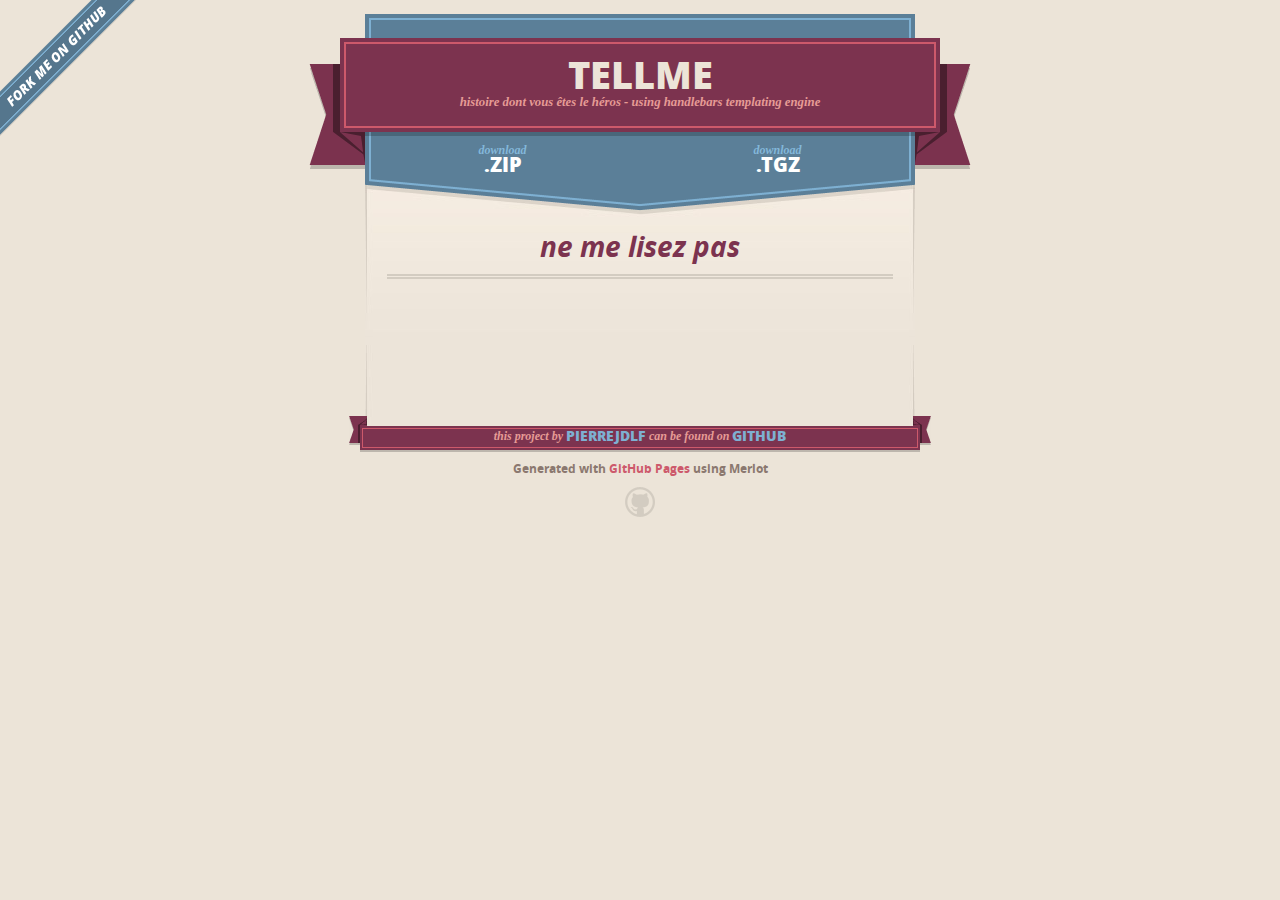
==== index.html @ 94dc4f62 "Create gh-pages branch via GitHub" ====
<!DOCTYPE html>
<html>
  <head>
    <meta charset='utf-8'>
    <meta http-equiv="X-UA-Compatible" content="chrome=1">
    <meta name="viewport" content="width=640" />

    <link rel="stylesheet" href="stylesheets/core.css" media="screen"/>
    <link rel="stylesheet" href="stylesheets/mobile.css" media="handheld, only screen and (max-device-width:640px)"/>
    <link rel="stylesheet" href="stylesheets/pygment_trac.css"/>

    <script type="text/javascript" src="javascripts/modernizr.js"></script>
    <script type="text/javascript" src="https://ajax.googleapis.com/ajax/libs/jquery/1.7.1/jquery.min.js"></script>
    <script type="text/javascript" src="javascripts/headsmart.min.js"></script>
    <script type="text/javascript">
      $(document).ready(function () {
        $('#main_content').headsmart()
      })
    </script>
    <title>Tellme by pierrejdlf</title>
  </head>

  <body>
    <a id="forkme_banner" href="https://github.com/pierrejdlf/tellme">View on GitHub</a>
    <div class="shell">

      <header>
        <span class="ribbon-outer">
          <span class="ribbon-inner">
            <h1>Tellme</h1>
            <h2>histoire dont vous êtes le héros - using handlebars templating engine</h2>
          </span>
          <span class="left-tail"></span>
          <span class="right-tail"></span>
        </span>
      </header>

      <section id="downloads">
        <span class="inner">
          <a href="https://github.com/pierrejdlf/tellme/zipball/master" class="zip"><em>download</em> .ZIP</a><a href="https://github.com/pierrejdlf/tellme/tarball/master" class="tgz"><em>download</em> .TGZ</a>
        </span>
      </section>


      <span class="banner-fix"></span>


      <section id="main_content">
        <h1>ne me lisez pas</h1>
      </section>

      <footer>
        <span class="ribbon-outer">
          <span class="ribbon-inner">
            <p>this project by <a href="https://github.com/pierrejdlf">pierrejdlf</a> can be found on <a href="https://github.com/pierrejdlf/tellme">GitHub</a></p>
          </span>
          <span class="left-tail"></span>
          <span class="right-tail"></span>
        </span>
        <p>Generated with <a href="http://pages.github.com">GitHub Pages</a> using Merlot</p>
        <span class="octocat"></span>
      </footer>

    </div>

    
  </body>
</html>
---- stylesheets/core.css ----
@import url("screen.css");
@import url("non-screen.css") handheld;
@import url("non-screen.css") only screen and (max-device-width:640px);
---- stylesheets/mobile.css ----
/* Generated by Font Squirrel (http://www.fontsquirrel.com) on February 9, 2012 */


@font-face {
  font-family: 'Open Sans';
  src: url('../fonts/opensans-regular-webfont.eot');
  src: url('../fonts/opensans-regular-webfont.eot?#iefix') format('embedded-opentype'),
       url('../fonts/opensans-regular-webfont.woff') format('woff'),
       url('../fonts/opensans-regular-webfont.ttf') format('truetype'),
       url('../fonts/opensans-regular-webfont.svg#OpenSansRegular') format('svg');
  font-weight: normal;
  font-style: normal;
}

@font-face {
  font-family: 'Open Sans';
  src: url('../fonts/opensans-italic-webfont.eot');
  src: url('../fonts/opensans-italic-webfont.eot?#iefix') format('embedded-opentype'),
       url('../fonts/opensans-italic-webfont.woff') format('woff'),
       url('../fonts/opensans-italic-webfont.ttf') format('truetype'),
       url('../fonts/opensans-italic-webfont.svg#OpenSansItalic') format('svg');
  font-weight: normal;
  font-style: italic;
}

@font-face {
  font-family: 'Open Sans';
  src: url('../fonts/opensans-bold-webfont.eot');
  src: url('../fonts/opensans-bold-webfont.eot?#iefix') format('embedded-opentype'),
       url('../fonts/opensans-bold-webfont.woff') format('woff'),
       url('../fonts/opensans-bold-webfont.ttf') format('truetype'),
       url('../fonts/opensans-bold-webfont.svg#OpenSansBold') format('svg');
  font-weight: bold;
  font-style: normal;
}

@font-face {
  font-family: 'Open Sans';
  src: url('../fonts/opensans-bolditalic-webfont.eot');
  src: url('../fonts/opensans-bolditalic-webfont.eot?#iefix') format('embedded-opentype'),
       url('../fonts/opensans-bolditalic-webfont.woff') format('woff'),
       url('../fonts/opensans-bolditalic-webfont.ttf') format('truetype'),
       url('../fonts/opensans-bolditalic-webfont.svg#OpenSansBoldItalic') format('svg');
  font-weight: bold;
  font-style: italic;
}

@font-face {
  font-family: 'Open Sans';
  src: url('../fonts/opensans-extrabold-webfont.eot');
  src: url('../fonts/opensans-extrabold-webfont.eot?#iefix') format('embedded-opentype'),
       url('../fonts/opensans-extrabold-webfont.woff') format('woff'),
       url('../fonts/opensans-extrabold-webfont.ttf') format('truetype'),
       url('../fonts/opensans-extrabold-webfont.svg#OpenSansExtrabold') format('svg');
  font-weight: bolder;
  font-style: normal;
}


/* http://meyerweb.com/eric/tools/css/reset/ 
   v2.0 | 20110126
   License: none (public domain)
*/

html, body, div, span, applet, object, iframe,
h1, h2, h3, h4, h5, h6, p, blockquote, pre,
a, abbr, acronym, address, big, cite, code,
del, dfn, em, img, ins, kbd, q, s, samp,
small, strike, strong, sub, sup, tt, var,
b, u, i, center,
dl, dt, dd, ol, ul, li,
fieldset, form, label, legend,
table, caption, tbody, tfoot, thead, tr, th, td,
article, aside, canvas, details, embed, 
figure, figcaption, footer, header, hgroup, 
menu, nav, output, ruby, section, summary,
time, mark, audio, video {
  margin: 0;
  padding: 0;
  border: 0;
  font-size: 100%;
  font: inherit;
  vertical-align: baseline;
}
/* HTML5 display-role reset for older browsers */
article, aside, details, figcaption, figure, 
footer, header, hgroup, menu, nav, section {
  display: block;
}
body {
  line-height: 1;
}
ol, ul {
  list-style: none;
}
blockquote, q {
  quotes: none;
}
blockquote:before, blockquote:after,
q:before, q:after {
  content: '';
  content: none;
}
table {
  border-collapse: collapse;
  border-spacing: 0;
}

header, footer, section {
  display: block;
  position: relative;
}

/* STYLES */

div.shell {
  display: block;
  width: 640px;
  margin: 0 auto;
}

a#forkme_banner {
  display: none;
}

/* header */

header {
  position: relative;
  z-index: 2;
  margin: 0;
  max-width: 640px;
  top: 51px;
}

header span.ribbon-inner {
  position: relative;
  display: block;
  background-color: #cd596b;
  border: 8px solid #7c334f;
  padding: 6px;
  z-index: 1;
}

header span.left-tail, header span.right-tail {
  position: relative;
  display: block;
  width: 19px;
  height: 10px;
  background: transparent url(../images/ribbon-tail-sprite-2x.png) 0 0 no-repeat;
  position: absolute;
  bottom: -10px;
  z-index: 0;
}

header span.left-tail {
  background-position: 0 0;
  left: 0;
}

header span.right-tail {
  background-position: -19px 0;
  right: 0;
}

header h1 {
  background-color: #7c334f;
  font-size: 2em;
  font-weight: bolder;
  font-style: normal;
  text-transform: uppercase;
  color: #ece4d8;
  text-align: center;
  line-height:1;  
  padding: 14px 20px 0;
}

header h2 {
  background-color: #7c334f;
  font: bold italic .85em/1.5 Georgia, Times, “Times New Roman”, serif;
  color: #e69b95;
  padding-bottom: 14px;
  margin-top: -3px;
  text-align: center;
}

section#downloads {
  position: relative;
  display: block;
  height: 171px;
  width: 602px;
  padding-bottom: 150px;
  margin: 51px auto -250px;
  z-index: 1;
  background: transparent url(../images/shield.png) center 0 no-repeat;
}

section#downloads a {
  display: none;
}

span.banner-fix {
  background: transparent url(../images/shield-fallback.png) center top no-repeat;
  display: block;
  height: 31px;
  position: absolute;
  width: 640px;
  top: 20px;

}

section#main_content {
  z-index: 2;
  padding: 20px 40px 0;
  min-height:185px;
}

/* footer */

footer {
  background: none;
  padding-top: 104px;
  margin: -94px auto 40px;
  max-width:640px;
  text-align: center;
}

footer span.ribbon-outer {
  display: block;
  position: relative;
  border-bottom: 2px solid #bdb6ad;
}

footer span.ribbon-inner {
  position: relative;
  display: block;
  background-color: #cd596b;
  border: 8px solid #7c334f;
  padding: 6px;
  z-index: 1;
}

footer p {
  font-family: 'Open Sans', sans-serif;
  font-weight: bold;
  font-size: .6em;
  color: #8b786f;
}

footer a {
  color: #cd596b;
}

footer span.ribbon-inner p {
  background-color: #7c334f;
  margin: 0;
  color: #e69b95;
  font: bold italic 22px/1 Georgia, Times, “Times New Roman”, serif;
  height: auto;
  line-height: 1.1;
  padding: 20px 0px 10px;
}

footer span.ribbon-inner a {
  display: block;
  position: relative;
  bottom: 0;
  color: #7eb0d2;
  font-family: 'Open Sans', sans-serif;
  text-transform: uppercase;
  font-style: normal;
  font-weight: bolder;
  font-size: 38px;
  padding-bottom: 10px;
}

footer span.ribbon-inner a:hover {
  color: #7eb0d2;
}

footer span.left-tail, footer span.right-tail {
  position: relative;
  display: block;
  width: 23px;
  height: 126px;
  background: transparent url(../images/small-ribbon-tail-sprite-2x.png) 0 0 no-repeat;
  position: absolute;
  top: -126px;
  z-index: 0;
}

footer span.left-tail {
  background-position: 0 0;
  left: 0;
}

footer span.right-tail {
  background-position: -23px 0;
  right: 0;
}

footer span.octocat {
  background: transparent url(../images/octocat-2x.png) 0 0 no-repeat;
  display: block;
  width: 60px;
  height: 60px;
  margin: 20px auto 0;}

/* content */

body {
  background: #ece4d8;
  font: normal normal 30px/1.5 Georgia, Palatino,” Palatino Linotype”, Times, “Times New Roman”, serif;
  color: #544943;
  -webkit-font-smoothing: antialiased;
}

a, a:hover {
  color: #417090;
}

a {
  text-decoration: none;
}

a:hover {
  text-decoration: underline;
}

h1,h2,h3,h4,h5,h6 {
  font-family: 'Open Sans', sans-serif;
  font-weight: bold;
}

p {
  margin: .7em 0 0;
}

strong {
  font-weight: bold;
}

em {
  font-style: italic;
}

ol {
  margin: .7em 0;
  list-style-type: decimal;
  padding-left: 1.35em;
}

ul {
  margin: .7em 0;
  padding-left: 1.35em;
}

ul li {
  padding-left: 20px;
  background: transparent url(../images/chevron-2x.png) left 15px no-repeat;
}

blockquote {
  font-family: 'Open Sans', sans-serif;
  margin: 20px 0;
  color: #8b786f;
  padding-left: 1.35em;
  background: transparent url('../images/blockquote-gfx-2x.png') 0 8px no-repeat;
}

img {
  -webkit-box-shadow: 0px 4px 0px #bdb6ad;
  -moz-box-shadow: 0px 4px 0px #bdb6ad;
  box-shadow: 0px 4px 0px #bdb6ad;
  border: 4px solid #fff6e9;
  max-width: 556px;
}

hr {
  border: none;
  outline: none;
  height: 42px;
  background: transparent url('../images/hr-2x.jpg') center center repeat-x;
  margin: 0 0 20px;
}

code {
  background: #fff6e9;
  font: normal normal .9em/1.7 "Lucida Sans Typewriter", "Lucida Console", Monaco, "Bitstream Vera Sans Mono", monospace;
  padding: 0 5px 1px;
}

pre {
  margin: 10px 0 20px;
  padding: .7em;
  background: #fff6e9;
  border-bottom: 4px solid #bdb6ad;
  font: normal normal .9em/1.7 "Lucida Sans Typewriter", "Lucida Console", Monaco, "Bitstream Vera Sans Mono", monospace;
  overflow: auto;
}

table {
  background: #fff6e9;
  display: table;
  width: 100%;
  border-collapse: separate;
  border-bottom: 4px solid #bdb6ad;
  margin: 10px 0;
}

tr {
  display: table-row;
}

th {
  display: table-cell;
  padding: 2px 10px;
  border: solid #ece4d8;
  border-width: 0 4px 4px 0;
  color: #cd596b;
  font-family: 'Open Sans', sans-serif;
  font-weight: bold;
  font-size: .85em;
}

td {
  display: table-cell;
  padding: 0 .7em;
  border: solid #ece4d8;
  border-width: 0 4px 4px 0;
}

td:last-child, th:last-child {
  border-right: none;
}

tr:last-child td {
  border-bottom: none;
}

dl {
  margin: .7em 0 20px;
}

dt {
  font-family: 'Open Sans', sans-serif;
  font-weight: bold;
}

dd {
  padding-left: 1.35em;
}

dd p:first-child {
  margin-top: 0;
}

/* Content based headers */

#main_content > .header-level-1:first-child,
#main_content > .header-level-2:first-child,
#main_content > .header-level-3:first-child,
#main_content > .header-level-4:first-child,
#main_content > .header-level-5:first-child,
#main_content > .header-level-6:first-child {
  margin-top: 0;
}

.header-level-1 {
  font-size: 1.85em;
  border-bottom: .2em double #d3ccc1;
  color: #7c334f;
  text-align: center;
  font-style: italic;
  margin: 1.1em 0 .38em;
  line-height: 1.2;
  padding-bottom: 10px
}

.header-level-2 {
  font-size: 1.58em;
  color: #7c334f;
  margin: .95em 0 .5em;
  border-bottom: .1em solid #D3CCC1;
  line-height: 1.2;
  padding-bottom: 10px
}

.header-level-3 {
  margin: 20px 0 10px;
  font-size: 1.45em;
}

.header-level-4 {
  margin: .6em 0;
  font-size: 1.2em;
  color: #cd596b;
}

.header-level-5 {
  margin: .7em 0;
  font-size: 1em;
  color: #8b786f;
}

.header-level-6 {
  margin: .8em 0;
  font-size: .85em;
  font-style: italic;
}
---- stylesheets/pygment_trac.css ----
.highlight  { background: #ffffff; }
.highlight .c { color: #999988; font-style: italic } /* Comment */
.highlight .err { color: #a61717; background-color: #e3d2d2 } /* Error */
.highlight .k { font-weight: bold } /* Keyword */
.highlight .o { font-weight: bold } /* Operator */
.highlight .cm { color: #999988; font-style: italic } /* Comment.Multiline */
.highlight .cp { color: #999999; font-weight: bold } /* Comment.Preproc */
.highlight .c1 { color: #999988; font-style: italic } /* Comment.Single */
.highlight .cs { color: #999999; font-weight: bold; font-style: italic } /* Comment.Special */
.highlight .gd { color: #000000; background-color: #ffdddd } /* Generic.Deleted */
.highlight .gd .x { color: #000000; background-color: #ffaaaa } /* Generic.Deleted.Specific */
.highlight .ge { font-style: italic } /* Generic.Emph */
.highlight .gr { color: #aa0000 } /* Generic.Error */
.highlight .gh { color: #999999 } /* Generic.Heading */
.highlight .gi { color: #000000; background-color: #ddffdd } /* Generic.Inserted */
.highlight .gi .x { color: #000000; background-color: #aaffaa } /* Generic.Inserted.Specific */
.highlight .go { color: #888888 } /* Generic.Output */
.highlight .gp { color: #555555 } /* Generic.Prompt */
.highlight .gs { font-weight: bold } /* Generic.Strong */
.highlight .gu { color: #800080; font-weight: bold; } /* Generic.Subheading */
.highlight .gt { color: #aa0000 } /* Generic.Traceback */
.highlight .kc { font-weight: bold } /* Keyword.Constant */
.highlight .kd { font-weight: bold } /* Keyword.Declaration */
.highlight .kn { font-weight: bold } /* Keyword.Namespace */
.highlight .kp { font-weight: bold } /* Keyword.Pseudo */
.highlight .kr { font-weight: bold } /* Keyword.Reserved */
.highlight .kt { color: #445588; font-weight: bold } /* Keyword.Type */
.highlight .m { color: #009999 } /* Literal.Number */
.highlight .s { color: #d14 } /* Literal.String */
.highlight .na { color: #008080 } /* Name.Attribute */
.highlight .nb { color: #0086B3 } /* Name.Builtin */
.highlight .nc { color: #445588; font-weight: bold } /* Name.Class */
.highlight .no { color: #008080 } /* Name.Constant */
.highlight .ni { color: #800080 } /* Name.Entity */
.highlight .ne { color: #990000; font-weight: bold } /* Name.Exception */
.highlight .nf { color: #990000; font-weight: bold } /* Name.Function */
.highlight .nn { color: #555555 } /* Name.Namespace */
.highlight .nt { color: #000080 } /* Name.Tag */
.highlight .nv { color: #008080 } /* Name.Variable */
.highlight .ow { font-weight: bold } /* Operator.Word */
.highlight .w { color: #bbbbbb } /* Text.Whitespace */
.highlight .mf { color: #009999 } /* Literal.Number.Float */
.highlight .mh { color: #009999 } /* Literal.Number.Hex */
.highlight .mi { color: #009999 } /* Literal.Number.Integer */
.highlight .mo { color: #009999 } /* Literal.Number.Oct */
.highlight .sb { color: #d14 } /* Literal.String.Backtick */
.highlight .sc { color: #d14 } /* Literal.String.Char */
.highlight .sd { color: #d14 } /* Literal.String.Doc */
.highlight .s2 { color: #d14 } /* Literal.String.Double */
.highlight .se { color: #d14 } /* Literal.String.Escape */
.highlight .sh { color: #d14 } /* Literal.String.Heredoc */
.highlight .si { color: #d14 } /* Literal.String.Interpol */
.highlight .sx { color: #d14 } /* Literal.String.Other */
.highlight .sr { color: #009926 } /* Literal.String.Regex */
.highlight .s1 { color: #d14 } /* Literal.String.Single */
.highlight .ss { color: #990073 } /* Literal.String.Symbol */
.highlight .bp { color: #999999 } /* Name.Builtin.Pseudo */
.highlight .vc { color: #008080 } /* Name.Variable.Class */
.highlight .vg { color: #008080 } /* Name.Variable.Global */
.highlight .vi { color: #008080 } /* Name.Variable.Instance */
.highlight .il { color: #009999 } /* Literal.Number.Integer.Long */

.type-csharp .highlight .k { color: #0000FF }
.type-csharp .highlight .kt { color: #0000FF }
.type-csharp .highlight .nf { color: #000000; font-weight: normal }
.type-csharp .highlight .nc { color: #2B91AF }
.type-csharp .highlight .nn { color: #000000 }
.type-csharp .highlight .s { color: #A31515 }
.type-csharp .highlight .sc { color: #A31515 }
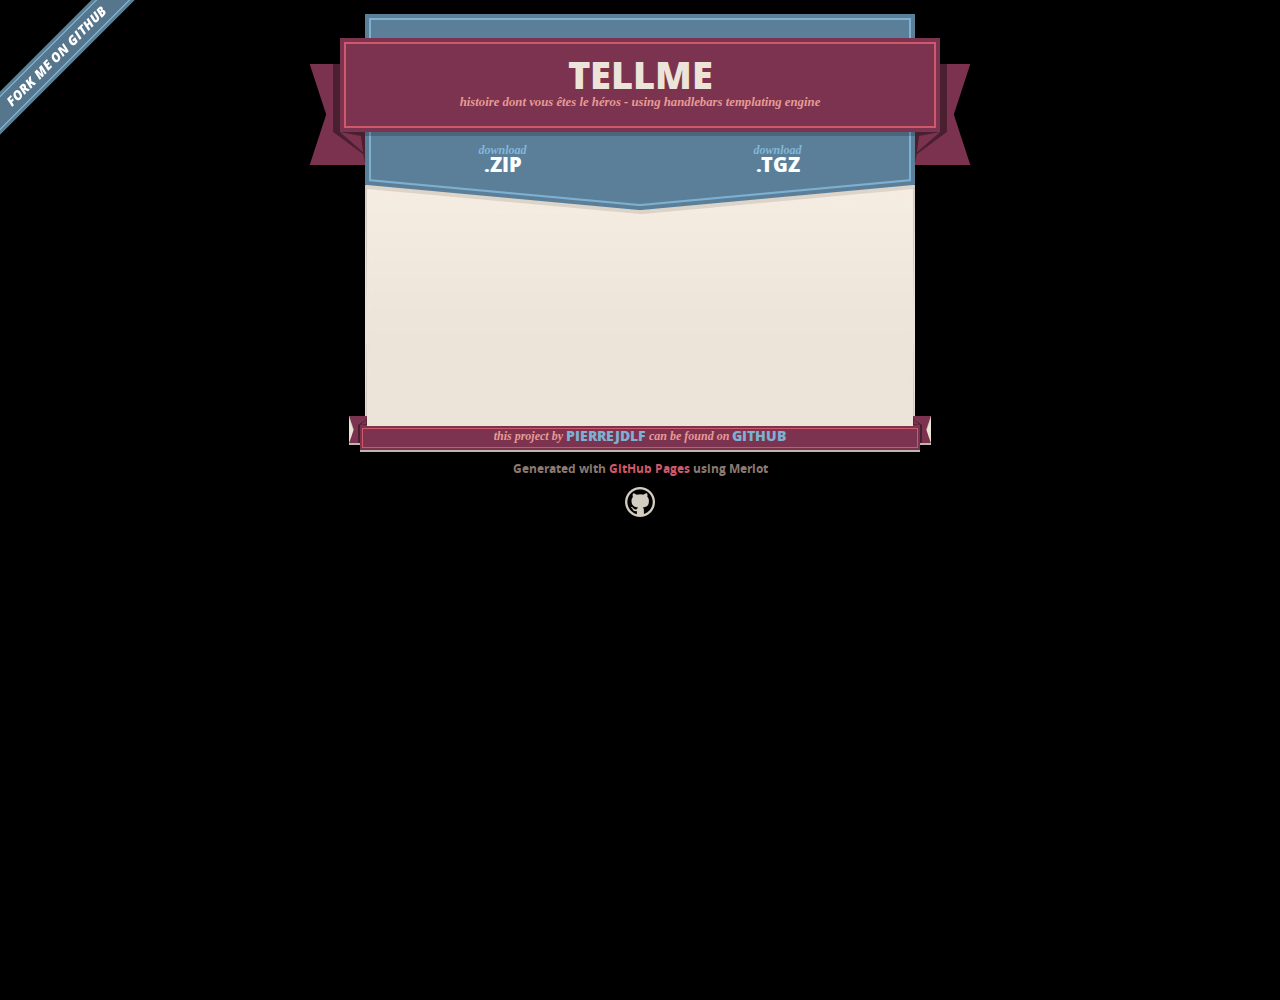
==== commit 1f9d0fd0: "as page is better" ====
--- a/index.html
+++ b/index.html
@@ -17,7 +17,18 @@
         $('#main_content').headsmart()
       })
     </script>
-    <title>Tellme by pierrejdlf</title>
+	
+	<!-- =============================== -->
+	<title>tell me please</title>
+	<!--<link href='http://fonts.googleapis.com/css?family=Scada' rel='stylesheet' type='text/css'/>-->
+	<link href='http://fonts.googleapis.com/css?family=Port+Lligat+Slab' rel='stylesheet' type='text/css'>
+	<link href="tellme.css" rel="stylesheet" type="text/css"/>
+	<!--<script language="javascript" src="/underscore.js" type="text/javascript"></script>-->
+	<script language="javascript" src="lib/jquery-1.8.1.min.js" type="text/javascript"></script>
+	<script language="javascript" src="lib/handlebars-1.0.rc.1.js" type="text/javascript"></script>
+	<script language="javascript" src="tellme.js" type="text/javascript"></script>
+	<!-- =============================== -->
+	
   </head>
 
   <body>
@@ -46,7 +57,14 @@
 
 
       <section id="main_content">
-        <h1>ne me lisez pas</h1>
+			
+			<!-- =============================== -->
+			<div id="histoire">
+				<div id="cible"></div>
+			</div>
+			<div id="keys"></div>
+			<!-- =============================== -->
+			
       </section>
 
       <footer>
--- a/tellme.css
+++ b/tellme.css
@@ -0,0 +1,50 @@
+��b o d y   { 
+ 	 b a c k g r o u n d : b l a c k ; 
+ 	 c o l o r : l i g h t g r a y ; 
+ 	 / * f o n t - f a m i l y :   ' S c a d a ' ,   s a n s - s e r i f ; * / 
+ 	 f o n t - f a m i l y :   ' P o r t   L l i g a t   S l a b ' ,   s e r i f ; 
+ 	 t e x t - a l i g n :   c e n t e r ; 
+ 	 w i d t h : 1 0 0 % ; 
+ 	 h e i g h t : 1 0 0 0 p x ; 
+ 	 o v e r f l o w :   h i d d e n ; 
+ } 
+ # h i s t o i r e   { 
+ 	 d i s p l a y :   i n l i n e - b l o c k ; 
+ 	 w i d t h : 6 0 0 p x ; 
+ 	 m a r g i n - t o p : 1 0 0 p x ; 
+ 	 
+ } 
+ # c i b l e   { 
+ 	 f o n t - s i z e :   1 . 6 e m ; 
+ 	 l i n e - h e i g h t :   1 . 4 e m ; 
+ 	 p a d d i n g : 1 0 p x ; 
+ 	 d i s p l a y :   i n l i n e - b l o c k ; 
+ 	 w i d t h : 1 0 0 % ; 
+ 	 h e i g h t : 1 0 0 % ; 
+ 	 t e x t - a l i g n : l e f t ; 
+ } 
+ # k e y s   { 
+ 	 / * f o n t - s i z e :   0 . 9 e m ; * / 
+ 	 p o s i t i o n : a b s o l u t e ; 
+ 	 l e f t : 6 5 % ; 
+ 	 t o p : 0 ; 
+ 	 t e x t - a l i g n : l e f t ; 
+ } 
+ 
+ a   { 
+ } 
+ a : h o v e r   { 
+ } 
+ a : v i s i t e d   { 
+ } 
+ 
+ . c h o i c e   { 
+ 	 b o r d e r - r a d i u s :   1 0 p x ; 
+ 	 b a c k g r o u n d :   # 6 0 7 1 C D ; 
+ 	 p a d d i n g : 3 p x   1 0 p x   3 p x   1 0 p x ; 
+ 	 c o l o r :   w h i t e ; 
+ 	 t e x t - d e c o r a t i o n :   n o n e ; 
+ } 
+ . c h o i c e : h o v e r   { 
+ 	 b a c k g r o u n d :   # 4 0 4 0 4 0 ; 
+ } 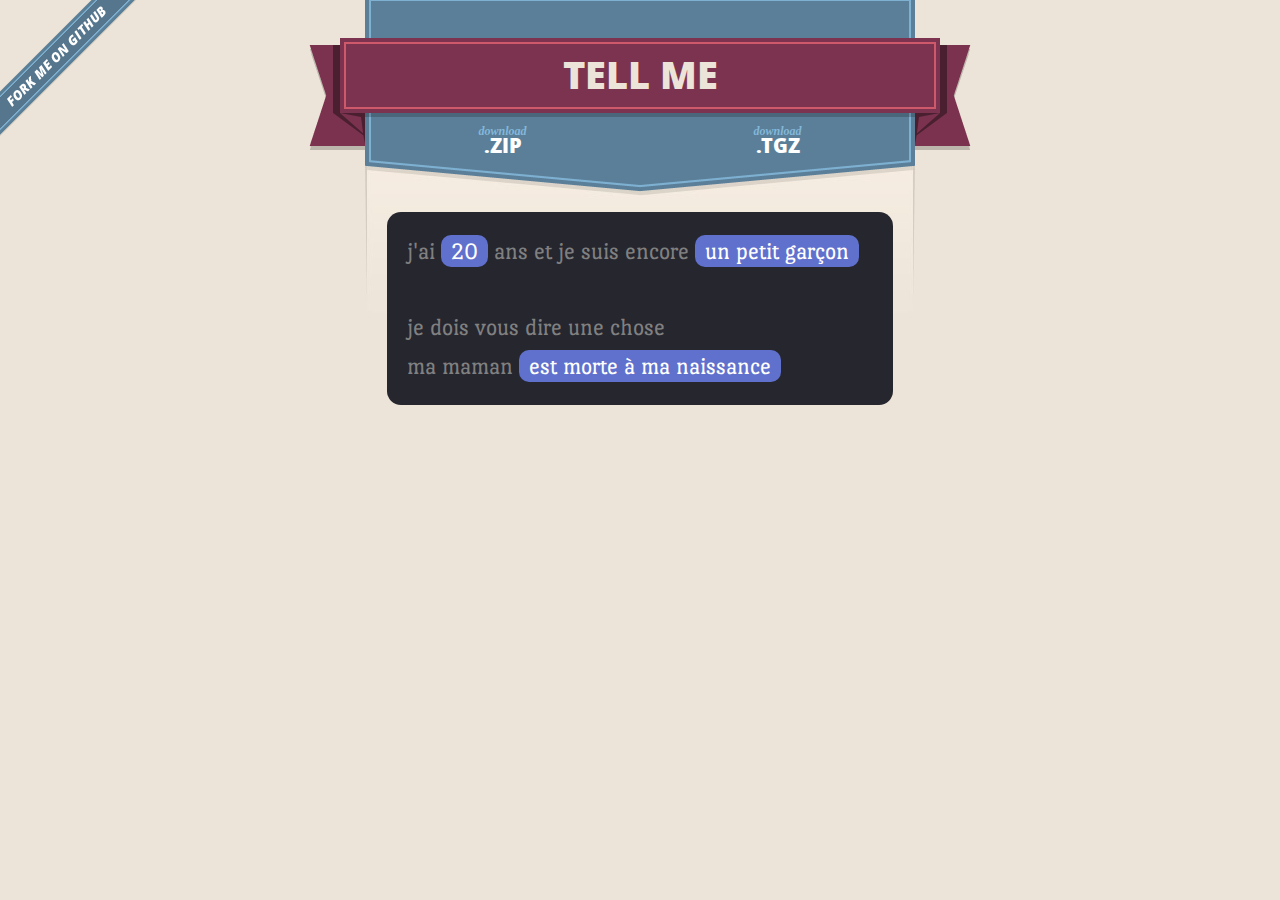
==== commit 94069006: "as sub div of github theme" ====
--- a/index.html
+++ b/index.html
@@ -38,8 +38,8 @@
       <header>
         <span class="ribbon-outer">
           <span class="ribbon-inner">
-            <h1>Tellme</h1>
-            <h2>histoire dont vous êtes le héros - using handlebars templating engine</h2>
+            <h1>Tell me</h1>
+            <h2></h2>
           </span>
           <span class="left-tail"></span>
           <span class="right-tail"></span>
@@ -67,6 +67,7 @@
 			
       </section>
 
+<!--
       <footer>
         <span class="ribbon-outer">
           <span class="ribbon-inner">
@@ -78,7 +79,7 @@
         <p>Generated with <a href="http://pages.github.com">GitHub Pages</a> using Merlot</p>
         <span class="octocat"></span>
       </footer>
-
+-->
     </div>
 
     
--- a/tellme.css
+++ b/tellme.css
@@ -1,23 +1,29 @@
-��b o d y   { 
- 	 b a c k g r o u n d : b l a c k ; 
- 	 c o l o r : l i g h t g r a y ; 
- 	 / * f o n t - f a m i l y :   ' S c a d a ' ,   s a n s - s e r i f ; * / 
- 	 f o n t - f a m i l y :   ' P o r t   L l i g a t   S l a b ' ,   s e r i f ; 
- 	 t e x t - a l i g n :   c e n t e r ; 
+��# h i s t o i r e   { 
+ 	 b a c k g r o u n d :   # 2 6 2 6 2 F ; 
+ 	 - m o z - b o r d e r - r a d i u s :   1 4 p x ; 
+ 	 b o r d e r - r a d i u s :   1 4 p x ; 
+ 	 d i s p l a y :   i n l i n e - b l o c k ; 
+ 	 f o n t - f a m i l y :   ' P o r t   L l i g a t   S l a b ' ,   s e r i f ; 	 
+ 	 c o l o r : g r a y ; 
  	 w i d t h : 1 0 0 % ; 
- 	 h e i g h t : 1 0 0 0 p x ; 
- 	 o v e r f l o w :   h i d d e n ; 
+ 	 m a r g i n - b o t t o m : 2 0 p x ; 
+ 	 c u r s o r :   p o i n t e r ; 
  } 
- # h i s t o i r e   { 
- 	 d i s p l a y :   i n l i n e - b l o c k ; 
- 	 w i d t h : 6 0 0 p x ; 
- 	 m a r g i n - t o p : 1 0 0 p x ; 
- 	 
+ # h i s t o i r e : h o v e r   { 
+ 	 b a c k g r o u n d :   # 0 C 0 C 0 F ; 
  } 
+ 
  # c i b l e   { 
+ 	 - w e b k i t - t o u c h - c a l l o u t :   n o n e ; 
+ 	 - w e b k i t - u s e r - s e l e c t :   n o n e ; 
+ 	 - k h t m l - u s e r - s e l e c t :   n o n e ; 
+ 	 - m o z - u s e r - s e l e c t :   n o n e ; 
+ 	 - m s - u s e r - s e l e c t :   n o n e ; 
+ 	 u s e r - s e l e c t :   n o n e ; 
+ 
  	 f o n t - s i z e :   1 . 6 e m ; 
- 	 l i n e - h e i g h t :   1 . 4 e m ; 
- 	 p a d d i n g : 1 0 p x ; 
+ 	 l i n e - h e i g h t :   1 . 6 e m ; 
+ 	 p a d d i n g : 2 0 p x ; 
  	 d i s p l a y :   i n l i n e - b l o c k ; 
  	 w i d t h : 1 0 0 % ; 
  	 h e i g h t : 1 0 0 % ; 
@@ -39,6 +45,7 @@
  } 
  
  . c h o i c e   { 
+ 	 - m o z - b o r d e r - r a d i u s :   1 0 p x ; 
  	 b o r d e r - r a d i u s :   1 0 p x ; 
  	 b a c k g r o u n d :   # 6 0 7 1 C D ; 
  	 p a d d i n g : 3 p x   1 0 p x   3 p x   1 0 p x ; 
@@ -46,5 +53,7 @@
  	 t e x t - d e c o r a t i o n :   n o n e ; 
  } 
  . c h o i c e : h o v e r   { 
- 	 b a c k g r o u n d :   # 4 0 4 0 4 0 ; 
+ 	 b a c k g r o u n d :   # C E 7 F 3 9 ; 
+ 	 c o l o r : w h i t e ; 
+ 	 t e x t - d e c o r a t i o n :   n o n e ; 
  } 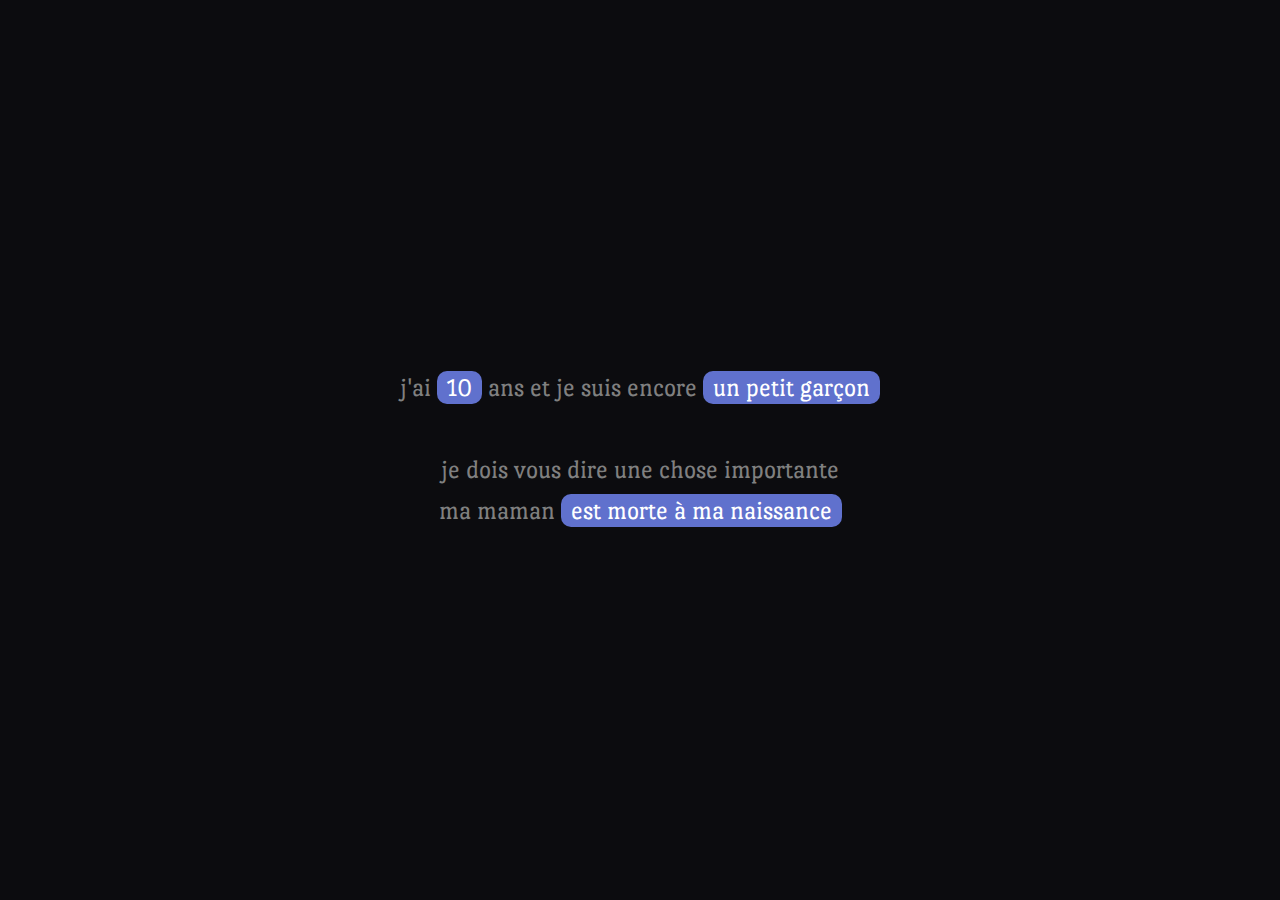
==== commit d7bc4c4d: "cleaned" ====
--- a/index.html
+++ b/index.html
@@ -1,87 +1,29 @@
 <!DOCTYPE html>
 <html>
   <head>
-    <meta charset='utf-8'>
-    <meta http-equiv="X-UA-Compatible" content="chrome=1">
-    <meta name="viewport" content="width=640" />
+    <meta charset="utf-8">
+    <title>tell it</title>
 
-    <link rel="stylesheet" href="stylesheets/core.css" media="screen"/>
-    <link rel="stylesheet" href="stylesheets/mobile.css" media="handheld, only screen and (max-device-width:640px)"/>
-    <link rel="stylesheet" href="stylesheets/pygment_trac.css"/>
+    <meta http-equiv="Content-Type" content="text/html; charset=utf-8">
+    <meta name="viewport" content="width=device-width, initial-scale=1">
 
-    <script type="text/javascript" src="javascripts/modernizr.js"></script>
-    <script type="text/javascript" src="https://ajax.googleapis.com/ajax/libs/jquery/1.7.1/jquery.min.js"></script>
-    <script type="text/javascript" src="javascripts/headsmart.min.js"></script>
-    <script type="text/javascript">
-      $(document).ready(function () {
-        $('#main_content').headsmart()
-      })
-    </script>
-	
-	<!-- =============================== -->
-	<title>tell me please</title>
-	<!--<link href='http://fonts.googleapis.com/css?family=Scada' rel='stylesheet' type='text/css'/>-->
-	<link href='http://fonts.googleapis.com/css?family=Port+Lligat+Slab' rel='stylesheet' type='text/css'>
-	<link href="tellme.css" rel="stylesheet" type="text/css"/>
-	<!--<script language="javascript" src="/underscore.js" type="text/javascript"></script>-->
-	<script language="javascript" src="lib/jquery-1.8.1.min.js" type="text/javascript"></script>
-	<script language="javascript" src="lib/handlebars-1.0.rc.1.js" type="text/javascript"></script>
-	<script language="javascript" src="tellme.js" type="text/javascript"></script>
-	<!-- =============================== -->
+  	<link href='http://fonts.googleapis.com/css?family=Port+Lligat+Slab' rel='stylesheet' type='text/css'>
+  	<link href="css/tellme.css" rel="stylesheet" type="text/css"/>
+  	<!--<script language="javascript" src="/underscore.js" type="text/javascript"></script>-->
+  	<script language="javascript" src="js/jquery-1.8.1.min.js" type="text/javascript"></script>
+  	<script language="javascript" src="js/handlebars-1.0.rc.1.js" type="text/javascript"></script>
+  	<script language="javascript" src="js/tellme.js" type="text/javascript"></script>
+  	<!-- =============================== -->
 	
   </head>
+  <body>
 
-  <body>
-    <a id="forkme_banner" href="https://github.com/pierrejdlf/tellme">View on GitHub</a>
-    <div class="shell">
-
-      <header>
-        <span class="ribbon-outer">
-          <span class="ribbon-inner">
-            <h1>Tell me</h1>
-            <h2></h2>
-          </span>
-          <span class="left-tail"></span>
-          <span class="right-tail"></span>
-        </span>
-      </header>
-
-      <section id="downloads">
-        <span class="inner">
-          <a href="https://github.com/pierrejdlf/tellme/zipball/master" class="zip"><em>download</em> .ZIP</a><a href="https://github.com/pierrejdlf/tellme/tarball/master" class="tgz"><em>download</em> .TGZ</a>
-        </span>
-      </section>
-
-
-      <span class="banner-fix"></span>
-
-
-      <section id="main_content">
-			
-			<!-- =============================== -->
-			<div id="histoire">
-				<div id="cible"></div>
-			</div>
-			<div id="keys"></div>
-			<!-- =============================== -->
-			
-      </section>
-
-<!--
-      <footer>
-        <span class="ribbon-outer">
-          <span class="ribbon-inner">
-            <p>this project by <a href="https://github.com/pierrejdlf">pierrejdlf</a> can be found on <a href="https://github.com/pierrejdlf/tellme">GitHub</a></p>
-          </span>
-          <span class="left-tail"></span>
-          <span class="right-tail"></span>
-        </span>
-        <p>Generated with <a href="http://pages.github.com">GitHub Pages</a> using Merlot</p>
-        <span class="octocat"></span>
-      </footer>
--->
+    <!-- =============================== -->
+    <div id="histoire">
+      <div id="cible"></div>
     </div>
-
+    <div id="keys"></div>
+    <!-- =============================== -->
     
   </body>
 </html>
--- a/css/tellme.css
+++ b/css/tellme.css
@@ -0,0 +1,70 @@
+��h t m l ,   b o d y   { 
+ 	 w i d t h :   1 0 0 % ; 
+ 	 h e i g h t :   1 0 0 % ; 
+ 	 m a r g i n :   0 ; 
+ 	 p a d d i n g :   0 ; 
+ } 
+ 
+ # h i s t o i r e   { 
+ 	 b o x - s i z i n g :   b o r d e r - b o x ; 
+ 	 d i s p l a y :   t a b l e ; 
+ 	 / * d i s p l a y :   i n l i n e - b l o c k ; * / 
+ 	 w i d t h : 1 0 0 % ; 
+ 	 h e i g h t :   1 0 0 % ; 
+ 
+ 	 b a c k g r o u n d :   # 2 6 2 6 2 F ; 
+ 	 f o n t - f a m i l y :   ' P o r t   L l i g a t   S l a b ' ,   s e r i f ; 	 
+ 	 c o l o r : g r a y ; 
+ 	 t e x t - a l i g n :   c e n t e r ; 
+ 	 
+ 	 c u r s o r :   p o i n t e r ; 
+ } 
+ # h i s t o i r e : h o v e r   { 
+ 	 b a c k g r o u n d :   # 0 C 0 C 0 F ; 
+ } 
+ 
+ # c i b l e   { 
+ 	 b o x - s i z i n g :   b o r d e r - b o x ; 
+ 	 d i s p l a y :   t a b l e - c e l l ; 
+ 	 v e r t i c a l - a l i g n :   m i d d l e ; 
+ 	 w i d t h : 1 0 0 % ; 
+ 
+ 	 - w e b k i t - t o u c h - c a l l o u t :   n o n e ; 
+ 	 - w e b k i t - u s e r - s e l e c t :   n o n e ; 
+ 	 - k h t m l - u s e r - s e l e c t :   n o n e ; 
+ 	 - m o z - u s e r - s e l e c t :   n o n e ; 
+ 	 - m s - u s e r - s e l e c t :   n o n e ; 
+ 	 u s e r - s e l e c t :   n o n e ; 
+ 
+ 	 f o n t - s i z e :   1 . 6 e m ; 
+ 	 l i n e - h e i g h t :   1 . 6 e m ; 
+ } 
+ 
+ # k e y s   { 
+ 	 / * f o n t - s i z e :   0 . 9 e m ; * / 
+ 	 p o s i t i o n : a b s o l u t e ; 
+ 	 l e f t : 6 5 % ; 
+ 	 t o p : 0 ; 
+ 	 t e x t - a l i g n : l e f t ; 
+ } 
+ 
+ a   { 
+ } 
+ a : h o v e r   { 
+ } 
+ a : v i s i t e d   { 
+ } 
+ 
+ . c h o i c e   { 
+ 	 - m o z - b o r d e r - r a d i u s :   1 0 p x ; 
+ 	 b o r d e r - r a d i u s :   1 0 p x ; 
+ 	 b a c k g r o u n d :   # 6 0 7 1 C D ; 
+ 	 p a d d i n g : 3 p x   1 0 p x   3 p x   1 0 p x ; 
+ 	 c o l o r :   w h i t e ; 
+ 	 t e x t - d e c o r a t i o n :   n o n e ; 
+ } 
+ . c h o i c e : h o v e r   { 
+ 	 b a c k g r o u n d :   # C E 7 F 3 9 ; 
+ 	 c o l o r : w h i t e ; 
+ 	 t e x t - d e c o r a t i o n :   n o n e ; 
+ } 